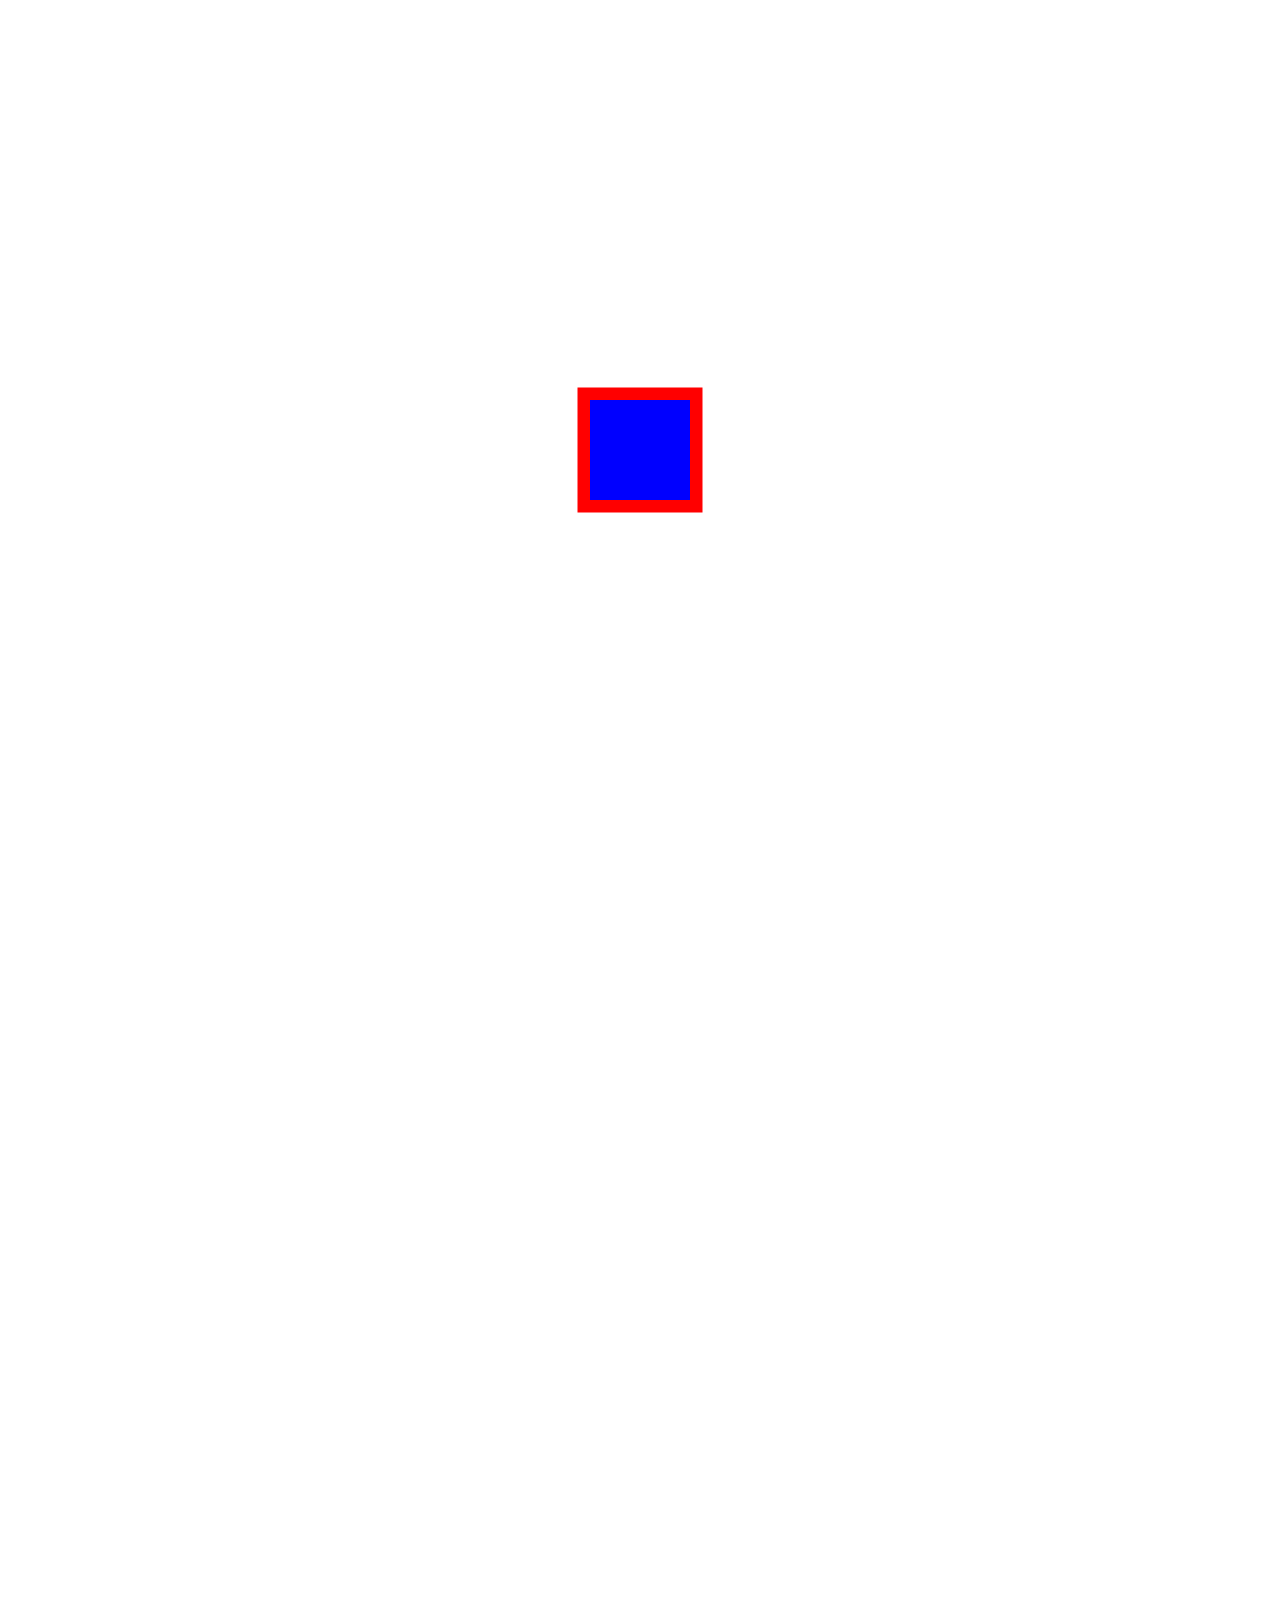
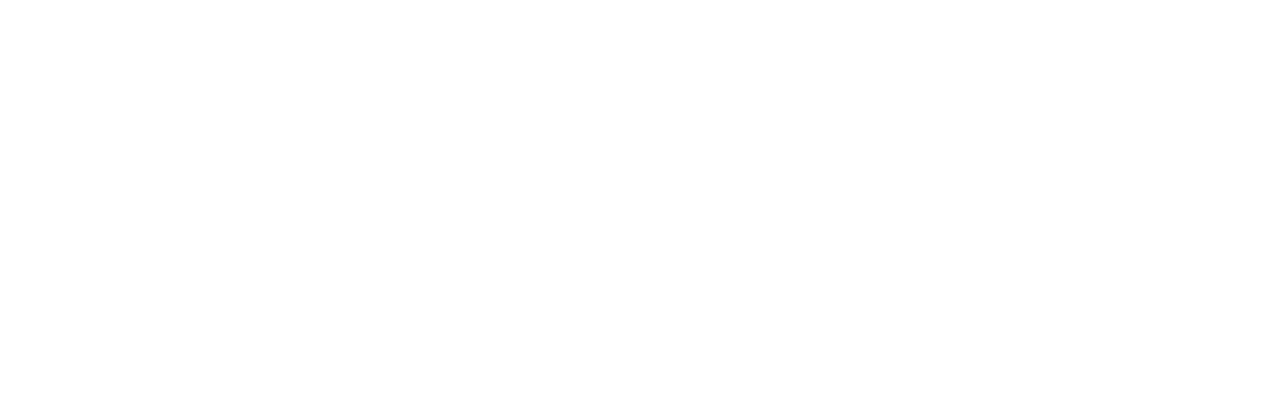
==== shichagundong/demo.html @ 39ccf6d6 "更新视差滚动代码" ====
<!DOCTYPE html>
<html lang="en">
<head>
  <meta charset="UTF-8">
  <meta http-equiv="X-UA-Compatible" content="IE=edge">
  <meta name="viewport" content="width=device-width, initial-scale=1.0">
  <title>Document</title>
  <style>
    * {
      margin: 0;
      padding: 0;
    }

    html {
      overflow: hidden;
    }

    body {
      position: relative;
      perspective: 200px;
      width: 100vw;
      height: 100vh;
      overflow-y: scroll;
      overflow-x: hidden;
    }

    .bg {
      position: relative;
      width: 100%;
      height: 100vh;
      background-repeat: no-repeat;
      background-size: cover;
      transform: translateZ(-40px) scale(1.12);
      z-index: -1;
    }

    .text {
      position: relative;
      display: flex;
      align-items: center;
      justify-content: center;
      font-size: 48px;
      font-weight: bolder;
      background-color: #FFFFFF;
      padding: 80px 20px;
    }

    .test1 {
      position: absolute;
      width: 100px;
      height: 100px;
      top: 0;
      left: 0;
      right: 0;
      bottom: 0;
      margin: auto;
      background-color: red;
      transform: translateZ(40px);
    }

    .test2 {
      position: absolute;
      width: 100px;
      height: 100px;
      top: 0;
      left: 0;
      right: 0;
      bottom: 0;
      margin: auto;
      background-color: blue;
    }
  </style>
</head>
<body>
  <div class="bg" style="background-image: url(./images/1.jpg);"></div>
  <div class="text">CONSOLE.LOG SUKOSHI</div>
  <div class="bg" style="background-image: url(./images/2.jpg);"></div>
  <div class="test1"></div>
  <div class="test2"></div>
</body>
</html>
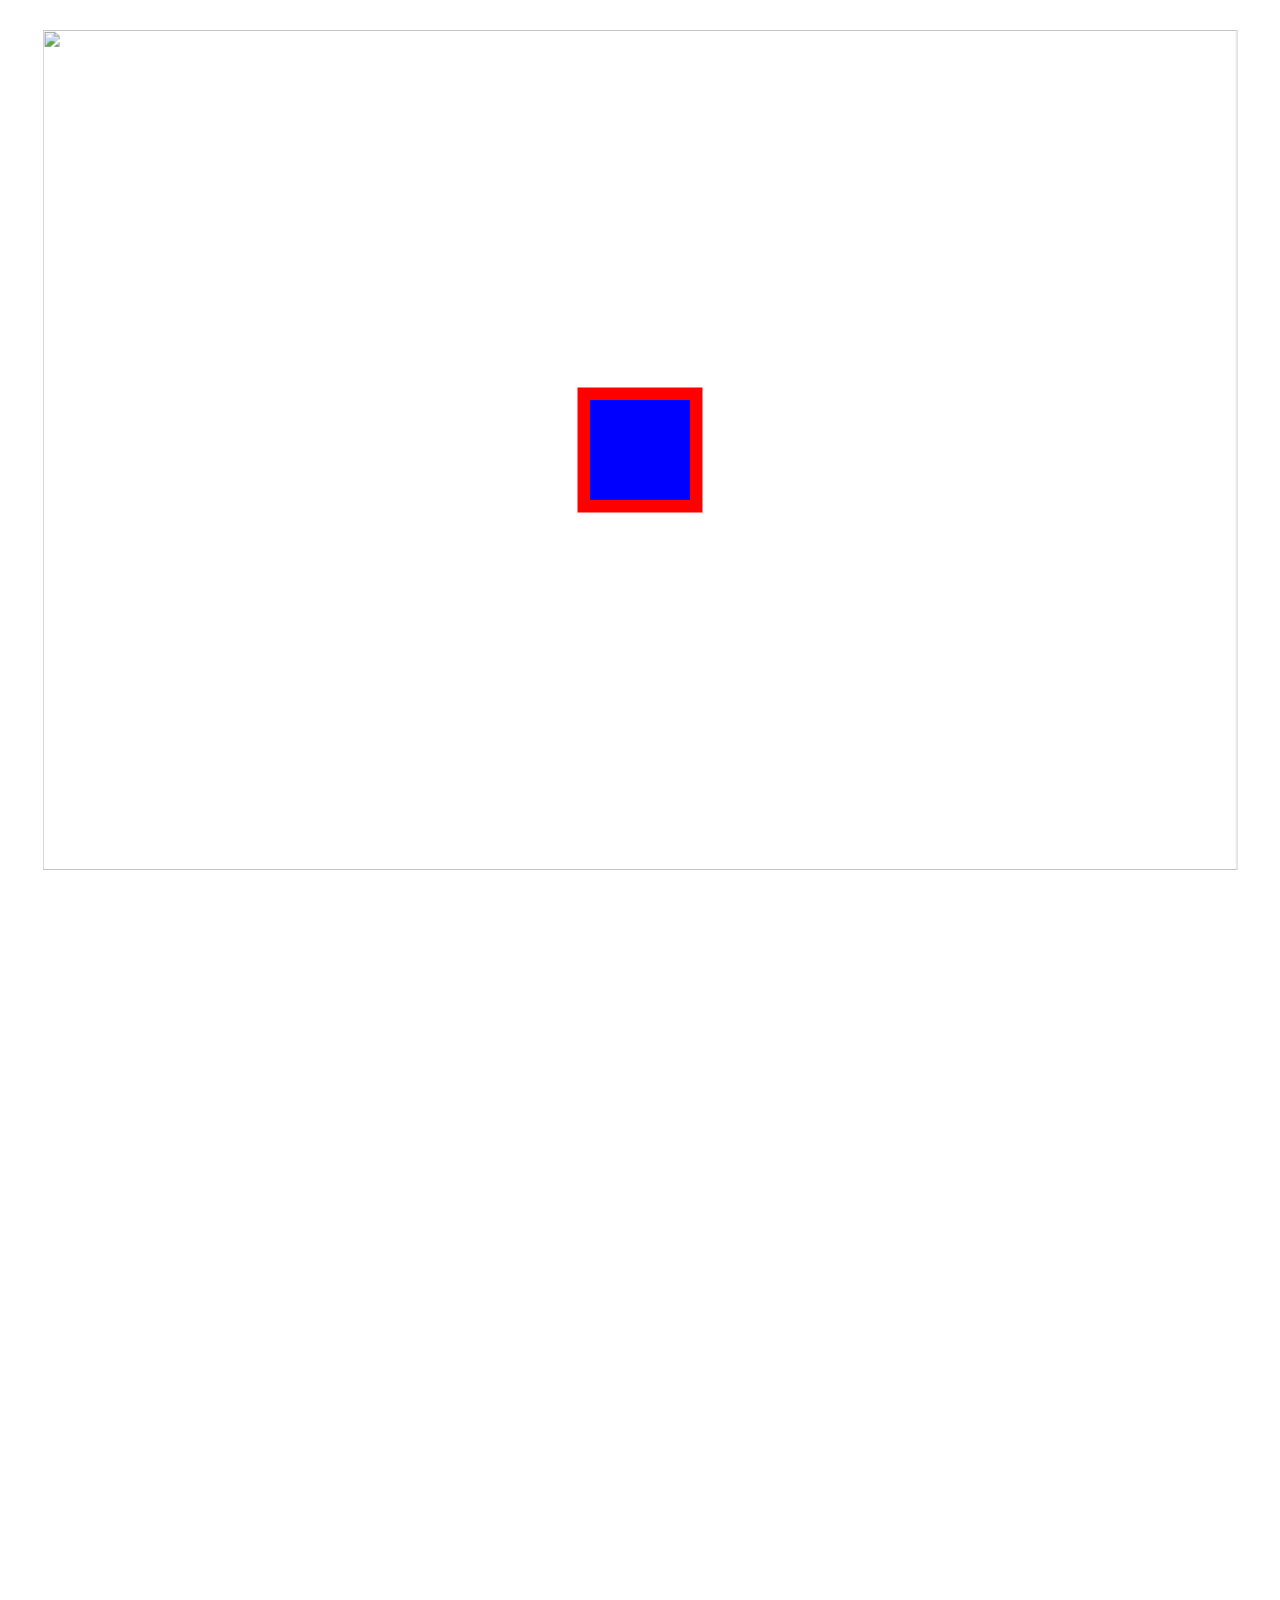
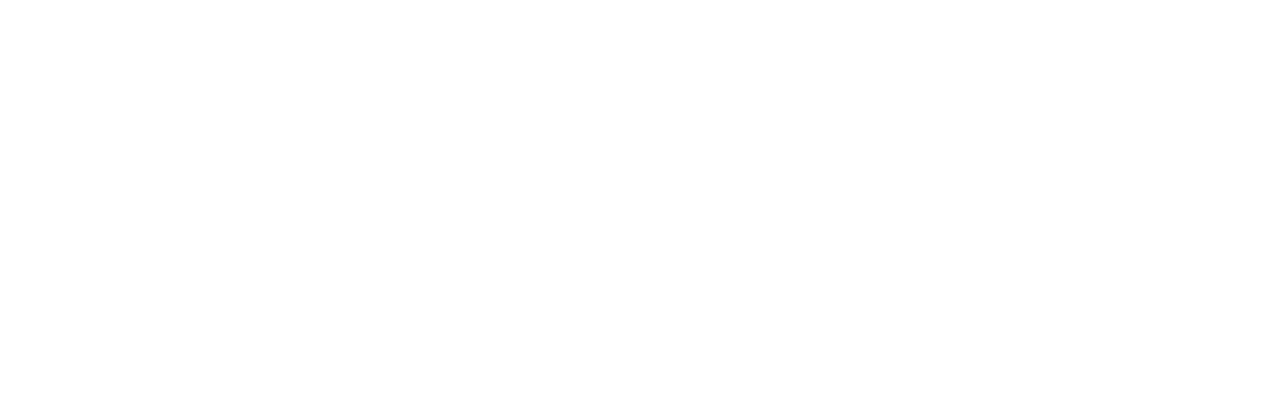
==== commit 6a9ef331: "更新视差滚动代码" ====
--- a/shichagundong/demo.html
+++ b/shichagundong/demo.html
@@ -30,6 +30,15 @@
       height: 100vh;
       background-repeat: no-repeat;
       background-size: cover;
+      transform: translateZ(-40px) scale(1.12);
+      z-index: -1;
+    }
+
+    .img {
+      width: 100%;
+      height: 100vh;
+      object-fit: cover;
+      display: block;
       transform: translateZ(-40px) scale(1.12);
       z-index: -1;
     }
@@ -72,9 +81,11 @@
   </style>
 </head>
 <body>
-  <div class="bg" style="background-image: url(./images/1.jpg);"></div>
+  <img class="img" src="./images/1.jpg" alt="" srcset="">
+  <!-- <div class="bg" style="background-image: url(./images/1.jpg);"></div> -->
   <div class="text">CONSOLE.LOG SUKOSHI</div>
-  <div class="bg" style="background-image: url(./images/2.jpg);"></div>
+  <img class="img" src="./images/2.jpg" alt="" srcset="">
+  <!-- <div class="bg" style="background-image: url(./images/2.jpg);"></div> -->
   <div class="test1"></div>
   <div class="test2"></div>
 </body>
